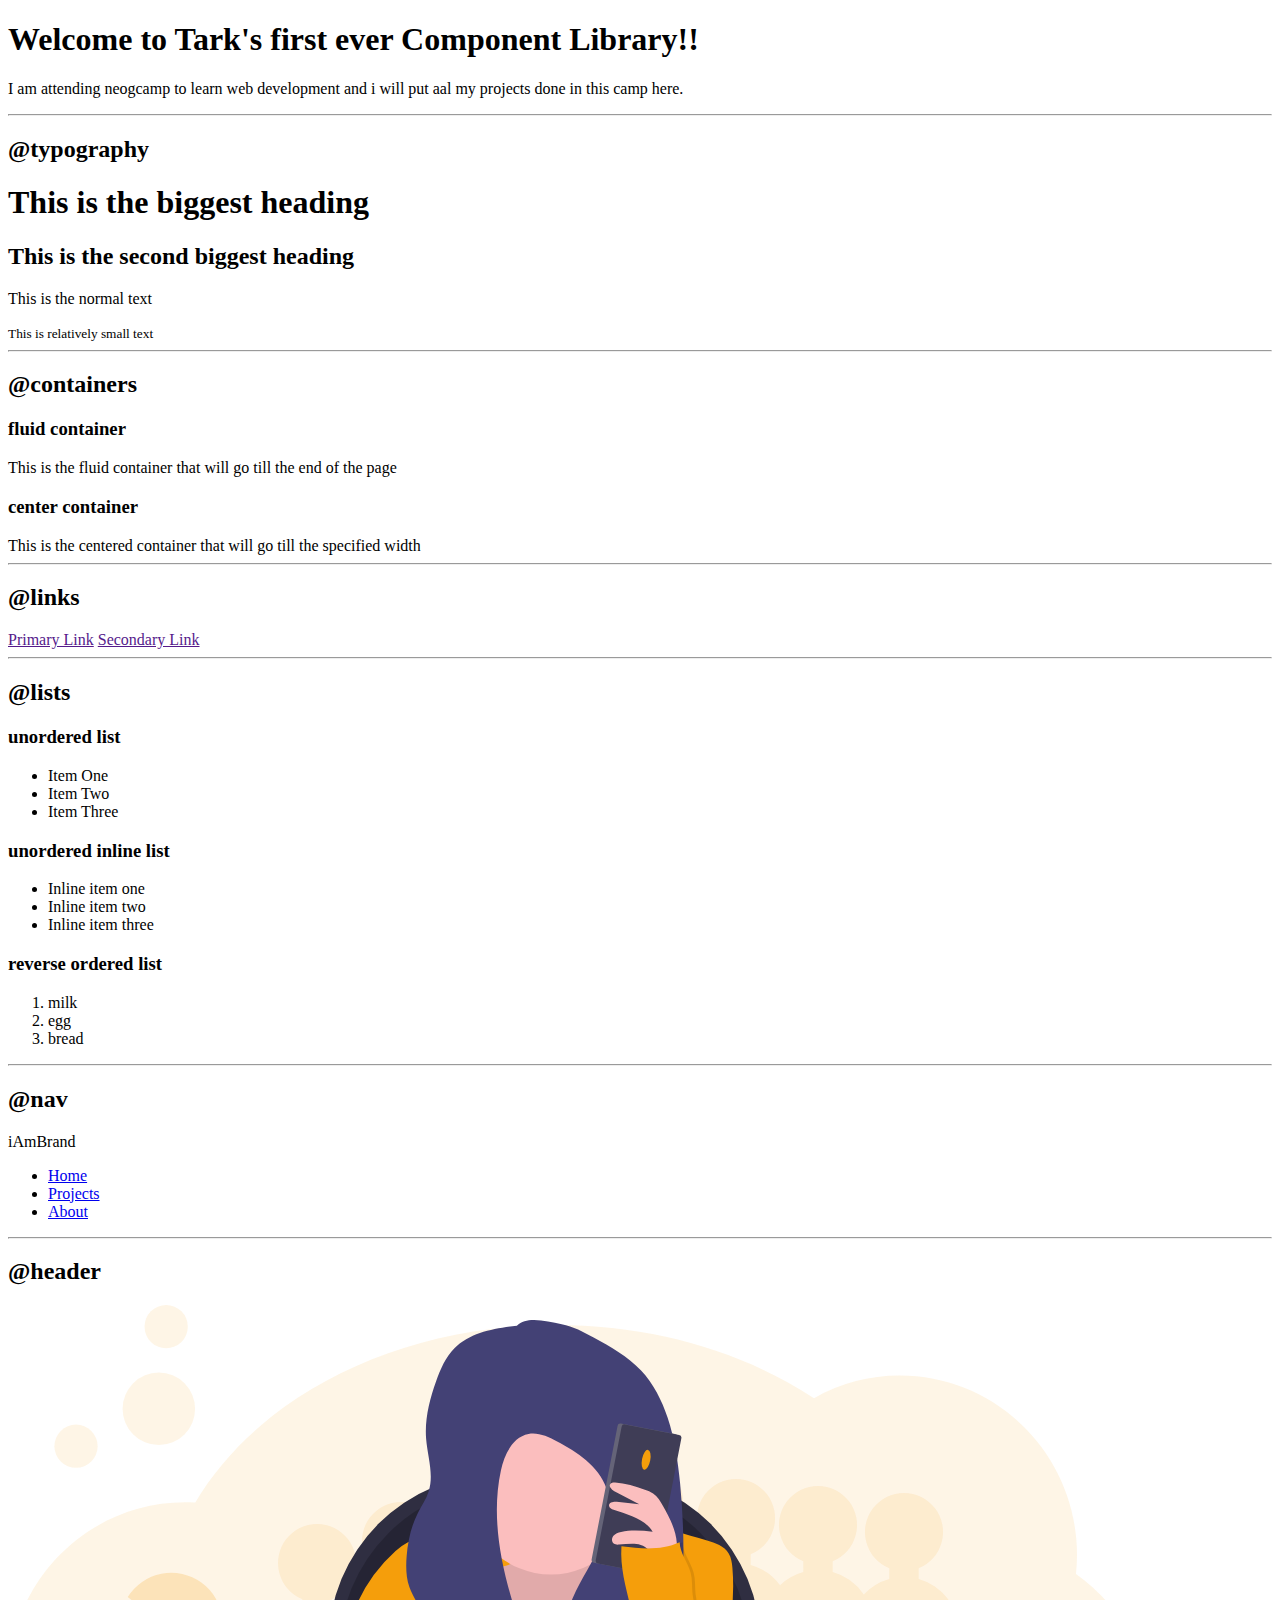
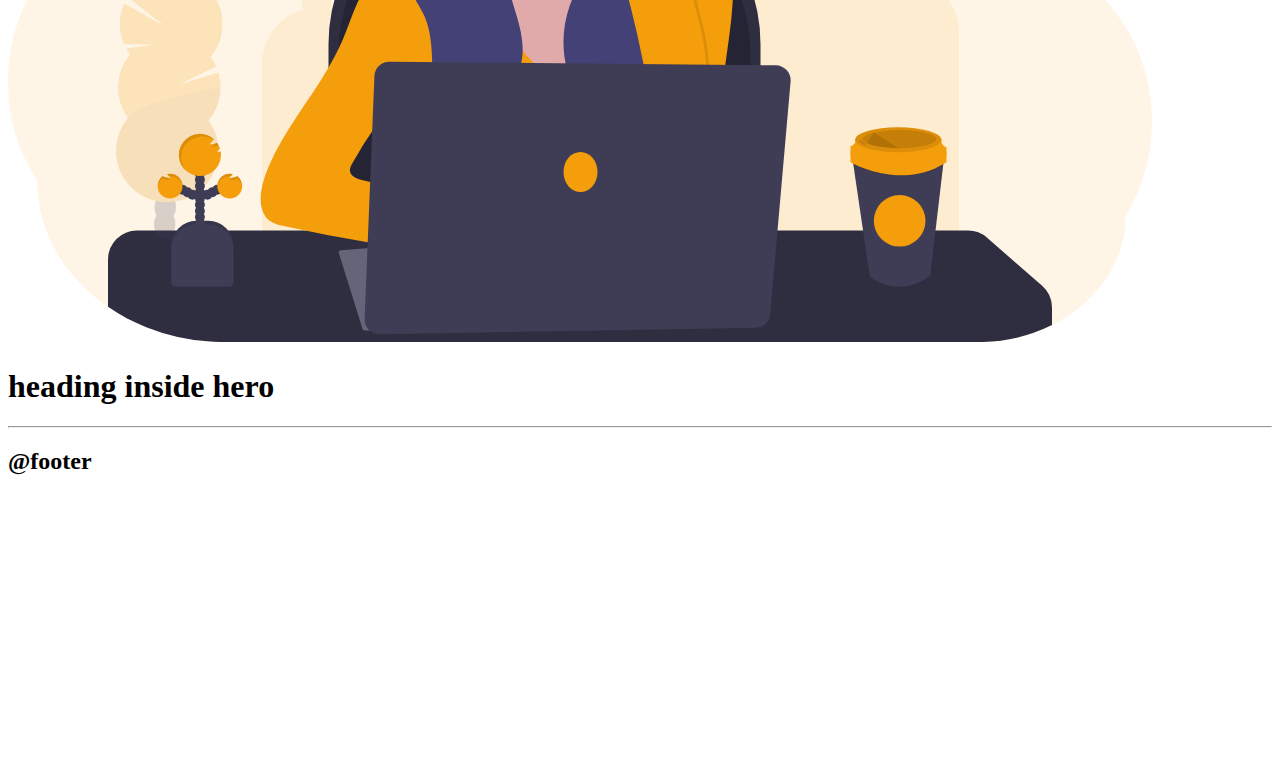
==== index.html @ 67b67ecd "main page added" ====
<!DOCTYPE html>
<html lang="en">
<head>
    <meta charset="UTF-8">
    <meta name="viewport" content="width=device-width, initial-scale=1.0">
    <title>Component-Library</title>
</head>
<body>
    <h1>Welcome to Tark's first ever Component Library!!</h1>

    <p>I am attending neogcamp to learn web development and i will put aal my projects done in this camp here.</p>

    <hr>

    <h2>@typography</h2>

    <h1>This is the biggest heading</h1>
    <h2>This is the second biggest heading</h2>
    <p>This is the normal text</p>
    <small>This is relatively small text</small>
     
    <hr>

    <h2>@containers</h2>

    <h3>fluid container</h3>
    <div>This is the fluid container that will go till the end of the page</div>

    <h3>center container</h3>
    <div>This is the centered container that will go till the specified width</div>

    <hr>

    <h2>@links</h2>
    <a href="">Primary Link</a>
    <a href="">Secondary Link</a>

    <hr>

    <h2>@lists</h2>

    <h3>unordered list</h3>
    <ul>
        <li>Item One</li>
        <li>Item Two</li>
        <li>Item Three</li>
    </ul>

    <h3>unordered inline list</h3>
    <ul>
        <li>Inline item one</li>
        <li>Inline item two</li>
        <li>Inline item three</li>
    </ul>

    <h3>reverse ordered list</h3>
    <ol>
        <li>milk</li>
        <li>egg</li>
        <li>bread</li>
    </ol>

    <hr>

    <h2>@nav</h2>

    <nav>
        <div>iAmBrand</div>
        <ul>
            <li>
                <a href="/">Home</a>
            </li>
            <li>
                <a href="/">Projects</a>
            </li>
            <li>
                <a href="/">About</a>
            </li>
        </ul>
    </nav>

    <hr>

    <h2>@header</h2>

    <header>
        <img src="images/hero.svg" />
        <h1>heading inside hero</h1>
    </header>

    <hr>

    <h2>@footer</h2>





    <div style="height:30vh">

    </div>


</body>
</html>
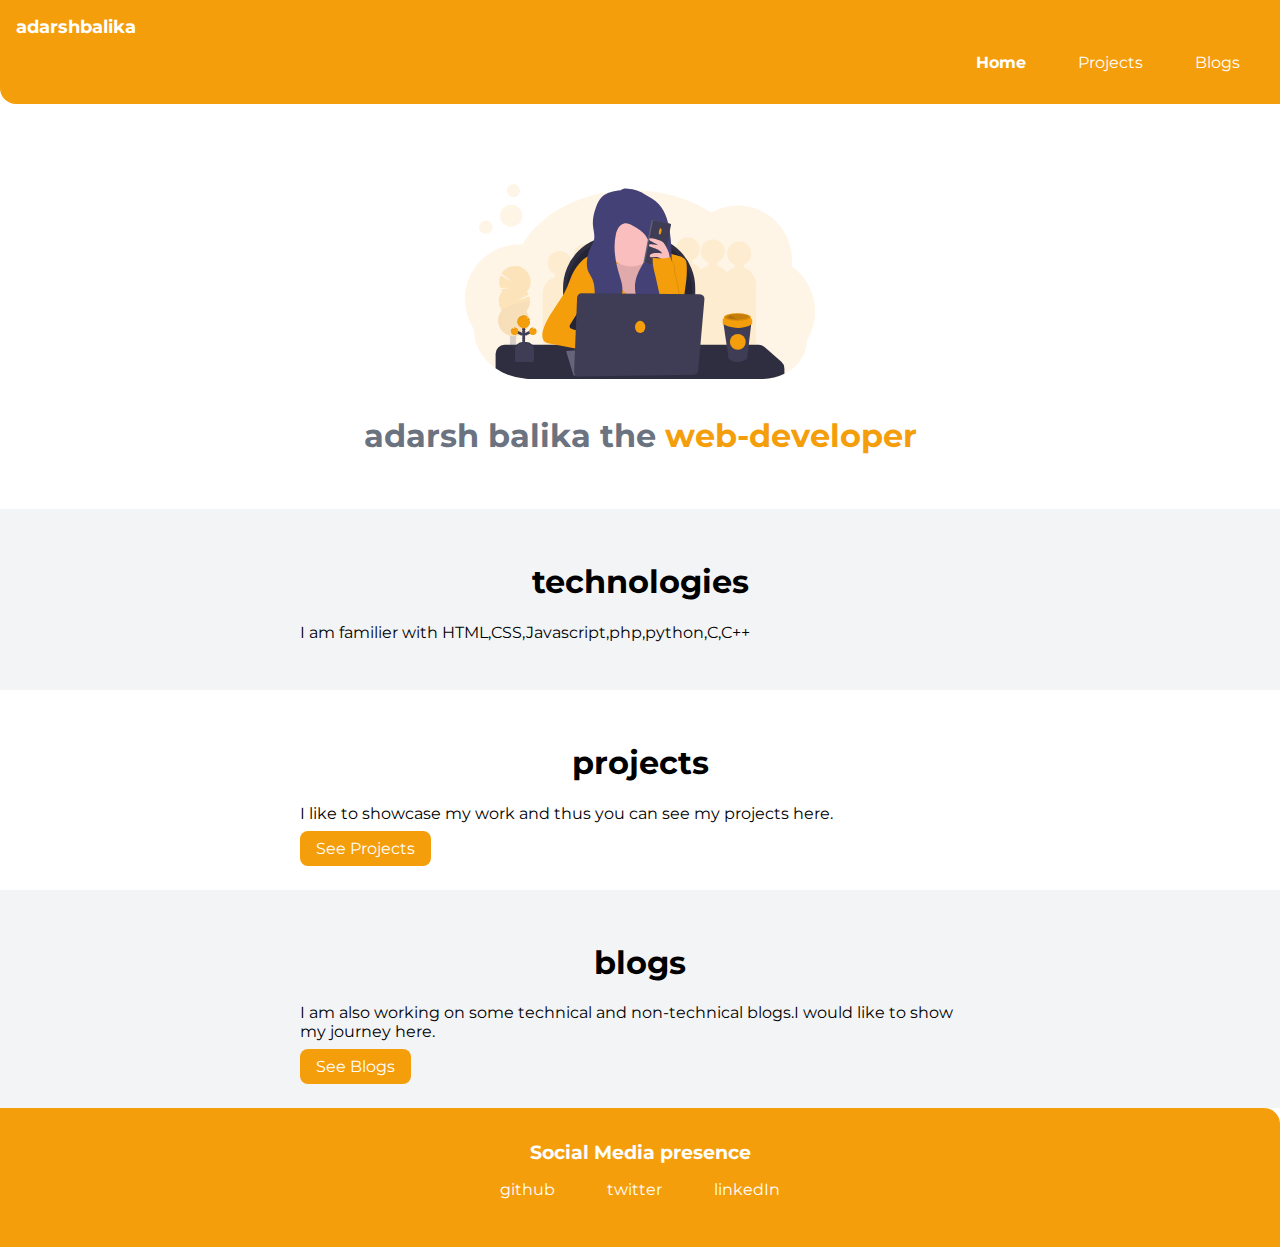
==== commit 72c227b8: "added all files" ====
--- a/index.html
+++ b/index.html
@@ -3,103 +3,67 @@
 <head>
     <meta charset="UTF-8">
     <meta name="viewport" content="width=device-width, initial-scale=1.0">
-    <title>Component-Library</title>
+    <title>home |adarshbalika</title>
+    <link href="styles.css" rel="stylesheet">
 </head>
+
 <body>
-    <h1>Welcome to Tark's first ever Component Library!!</h1>
 
-    <p>I am attending neogcamp to learn web development and i will put aal my projects done in this camp here.</p>
-
-    <hr>
-
-    <h2>@typography</h2>
-
-    <h1>This is the biggest heading</h1>
-    <h2>This is the second biggest heading</h2>
-    <p>This is the normal text</p>
-    <small>This is relatively small text</small>
-     
-    <hr>
-
-    <h2>@containers</h2>
-
-    <h3>fluid container</h3>
-    <div>This is the fluid container that will go till the end of the page</div>
-
-    <h3>center container</h3>
-    <div>This is the centered container that will go till the specified width</div>
-
-    <hr>
-
-    <h2>@links</h2>
-    <a href="">Primary Link</a>
-    <a href="">Secondary Link</a>
-
-    <hr>
-
-    <h2>@lists</h2>
-
-    <h3>unordered list</h3>
-    <ul>
-        <li>Item One</li>
-        <li>Item Two</li>
-        <li>Item Three</li>
-    </ul>
-
-    <h3>unordered inline list</h3>
-    <ul>
-        <li>Inline item one</li>
-        <li>Inline item two</li>
-        <li>Inline item three</li>
-    </ul>
-
-    <h3>reverse ordered list</h3>
-    <ol>
-        <li>milk</li>
-        <li>egg</li>
-        <li>bread</li>
-    </ol>
-
-    <hr>
-
-    <h2>@nav</h2>
-
-    <nav>
-        <div>iAmBrand</div>
-        <ul>
-            <li>
-                <a href="/">Home</a>
+    <nav class="navigation container">
+        <div class="nav-brand">adarshbalika</div>
+        <ul class="list-non-bullet nav-pills">
+            <li class="list-item-inline">
+                <a class="link link-active" href="/">Home</a>
             </li>
-            <li>
-                <a href="/">Projects</a>
+            <li class="list-item-inline">
+                <a class="link" href="/projects.html">Projects</a>
             </li>
-            <li>
-                <a href="/">About</a>
+            <li class="list-item-inline">
+                <a class="link" href="/blogs.html">Blogs</a>
             </li>
         </ul>
     </nav>
 
-    <hr>
-
-    <h2>@header</h2>
-
-    <header>
-        <img src="images/hero.svg" />
-        <h1>heading inside hero</h1>
+    <header class="hero">
+        <img class="hero-image" src="/images/hero.svg" />
+        <h1 class="hero-heading">adarsh balika the <span class="hero-inverted">web-developer</span></h1>
     </header>
 
-    <hr>
+    <section class="section ow">
+        <div class="container container-center">
+            <h1>technologies</h1>
+            <p>I am familier with HTML,CSS,Javascript,php,python,C,C++</p>
+        </div>
+    </section>
 
-    <h2>@footer</h2>
+    <section class="section">
+        <div class="container container-center">
+            <h1>projects</h1>
+            <p>I like to showcase my work and thus you can see my projects here.</p>
+            <a class="link link-primary" href="">See Projects</a>
+        </div>
+    </section>
 
+    <section class="section ow">
+        <div class="container container-center">
+            <h1>blogs</h1>
+            <p>I am also working on some technical and non-technical blogs.I would like to show my journey here.</p>
+            <a class="link link-primary" href="">See Blogs</a>
+        </div>
+    </section>
 
-
-
-
-    <div style="height:30vh">
-
-    </div>
-
-
+    <footer class="footer">
+        <div class="footer-header">Social Media presence</div>
+        <ul class="social-links list-non-bullet">
+            <li class="list-item-inline">
+                <a class="link" href="/">github</a>
+            </li>
+            <li class="list-item-inline">
+                <a class="link" href="/">twitter</a>
+            </li>
+            <li class="list-item-inline">
+                <a class="link" href="/">linkedIn</a></li>
+        </ul>
+    </footer>
 </body>
 </html>--- a/styles.css
+++ b/styles.css
@@ -0,0 +1,122 @@
+@import url('https://fonts.googleapis.com/css2?family=Montserrat:wght@400;700&display=swap');
+
+:root{
+    --primary-color:#F59E0B;
+    --off-white:#F3F4F6;
+    --dark-gray: #6B7280;
+}
+body{
+    font-family: 'Montserrat', sans-serif;
+    margin: 0px;
+}
+
+hr{
+    margin:2rem 0rem;
+}
+/* container */
+.container{
+    padding-left: 1rem;
+    padding-right: 1rem;
+}
+.container-center {
+    max-width: 680px;
+    margin: auto;
+}
+
+/* links */
+.link{
+    text-decoration: none;
+    padding: 0.5rem 1rem;
+}
+.link-primary{
+    background-color: var(--primary-color);
+    border-radius: 0.5rem;
+    color:white;
+}
+.link-secondary{
+    color: var(--primary-color);
+    border-radius: 0.5rem;
+    border: 1px solid var(--primary-color);
+    
+}
+/* lists */
+.list-non-bullet{
+    list-style-type: none;
+}
+
+.list-item-inline{
+    display: inline;
+    padding:0rem 0.5rem;
+}
+
+/* navigation */
+.navigation{
+    background-color: var(--primary-color);
+    color:white;
+    padding: 1rem;
+    border-bottom-left-radius: 1rem;
+}
+.navigation .nav-brand{
+    font-weight: bold;
+    font-size: 1.1rem;
+}
+.navigation .nav-pills{
+    text-align: right;
+}
+.navigation .link{
+    color: white;
+}
+.navigation .link-active{
+    font-weight: bold;
+}
+
+/* header */
+.hero{
+    padding: 2rem;
+    padding-top: 5rem;
+}
+.hero .hero-image{
+    max-width: 350px;
+    display: block;
+    margin:auto;
+}
+.hero .hero-heading{
+    font-weight: bold;
+    padding-top:1rem;
+    color: var(--dark-gray);
+    text-align: center;
+}
+.hero .hero-heading .hero-inverted{
+    color: var(--primary-color);
+}
+
+/* section */
+.section{
+    padding:2rem;
+}
+.section h1{
+    text-align: center;
+}
+.ow{
+background-color: var(--off-white);
+}
+
+/* footer */
+.footer{
+    background-color: var(--primary-color);
+    padding:2rem 1rem;
+    text-align: center;
+    color:white;
+    border-top-right-radius: 1rem;
+}
+
+.footer .footer-header{
+    font-weight: bold;
+    font-size: larger;
+}
+.footer .link{
+    color:white;
+}
+.footer ul{
+    padding-inline-start:0px;
+}